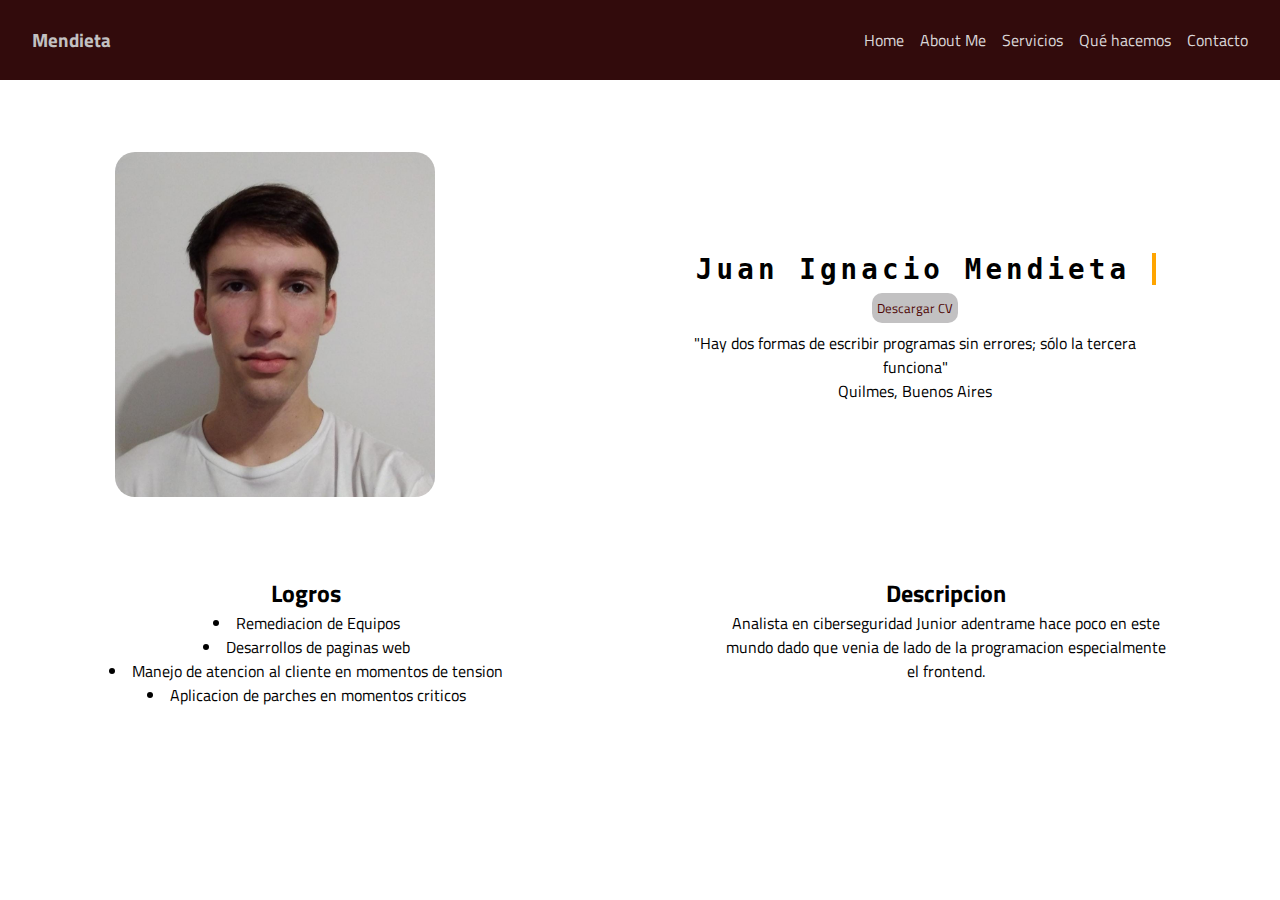
==== index.html @ f4bb4407 "projecto" ====
<!DOCTYPE html>
<html lang="en">
<head>
    <meta charset="UTF-8">
    <link rel="stylesheet" href="style.css">
    <meta name="viewport" content="width=device-width, initial-scale=1.0">
    <link rel="stylesheet" href="https://cdn.jsdelivr.net/npm/bootstrap-icons@1.10.3/font/bootstrap-icons.css">

    <title>Portafolio</title>

      
</head>
<body>
  <header id="header">
    <h3>Mendieta</h3>
    <button id="abrir" class="abrir-menu"><i class="bi bi-list"></i></button>
    <nav class="nav" id="nav">
        <button class="cerrar-menu" id="cerrar"><i class="bi bi-x"></i></button>
        <ul class="nav-list">
            <li><a href="./index.html">Home</a></li>
            <li><a href="./aboutme.html">About Me</a></li>
            <li><a href="#">Servicios</a></li>
            <li><a href="#">Qué hacemos</a></li>
            <li><a href="./contacto.html">Contacto</a></li>
        </ul>
    </nav>
  </header>
    <main>
      <div class="introduction">
        <figure class="ft-perfil">
          <img src="public/Foto.jpg" alt="github" />
        </figure>
  
        <div class="introduction-data">
          <div class="typewriter">
            <h1>Juan Ignacio Mendieta</h1>
          </div>
          
            <a
              href="public/"
              download="Curriculum Juan Ignacio Mendieta"
            >
              <button variant="outlined" class="bt-download">
                Descargar CV
              </button>
            </a>
          
          <div class="frase">
            "Hay dos formas de escribir programas sin errores; sólo la tercera
            funciona"
            <p>Quilmes, Buenos Aires</p>
          </div>
        </div>
      </div>

      <div class="lyd">
        <div>
          <h2>Logros</h2>
          <ul>
            <li>Remediacion de Equipos</li>
            <li>Desarrollos de paginas web</li>
            <li>Manejo de atencion al cliente en momentos de tension</li>
            <li>Aplicacion de parches en momentos criticos</li>
          </ul>
        </div>
        <div class="breve">
          <h2>Descripcion</h2>
          <p class="breveD">
            Analista en ciberseguridad Junior adentrame hace poco en este mundo dado que venia de lado de la programacion especialmente el frontend. 
          </p>
        </div>
      </div>
    </main>
    <footer>
        
    </footer>
    <script src="./main.js"></script>

</body>
</html>
---- style.css ----
@import url("https://fonts.googleapis.com/css2?family=Titillium+Web:wght@300;400;700&display=swap");

* {
  padding: 0;
  margin: 0;
  box-sizing: border-box;
  font-family: "Titillium Web", sans-serif;
}

:root {
  --mainColor: #320b0c;
  --mainColorLight: #c2c1c2;
  --secondaryColor: #4e0504;
  --textColor: #0f0f0f;
  --thirdColor: #2d2e2e;
}

img {
  width: 100%;
}

header {
  display: flex;
  align-items: center;
  justify-content: space-between;
  height: 80px;
  padding: 0 2rem;
  background-color: var(--mainColor);
  color: var(--mainColorLight);
}

/* Menu Hamburguesa */
.nav-list {
    list-style-type: none;
    display: flex;
    gap: 1rem;
}

.nav-list li a {
    text-decoration: none;
    color: #ecececec;
}

.abrir-menu,
.cerrar-menu {
    display: none;
}

@media screen and (max-width: 550px) {
    .abrir-menu,
    .cerrar-menu {
        display: block;
        border: 0;
        font-size: 1.25rem;
        background-color: transparent;
        cursor: pointer;
    }

    .abrir-menu {
        color: #c2c1c2;
    }

    .cerrar-menu {
        color: #c2c1c2;
    }

    .nav {
        opacity: 0;
        visibility: hidden;
        display: flex;
        flex-direction: column;
        align-items: end;
        gap: 1rem;
        position: absolute;
        top: 0;
        right: 0;
        bottom: 0;
        background-color: #4e0504;
        padding: 2rem;
        box-shadow: 0 0 0 100vmax rgba(0, 0, 0, .5);
    }

    .nav.visible {
        opacity: 1;
        visibility: visible;
        color: #4e0504;
        z-index: 1;
    }
    
    .nav-list {
        flex-direction: column;
        align-items: end;
    }

    .nav-list li a {
        color: #ecececec;
    }
}


/* BODY  */

/* HOME  */

.introduction {
  display: flex;
  flex-direction: column;
  justify-content: space-around;
  align-items: center;
  text-align: center;
  height: 55vh;
}

.ft-perfil {
  width: 200px;
}

.ft-perfil img {
  border-radius: 20px;
}

.introduction-data {
  width: 360px;
}

.bt-download {
  color: #4e0504;
  background: var(--mainColorLight);
  border-radius: 10px;
  padding: 5px;
  border: 0px;
}

.lyd {
  display: flex;
  flex-direction: column;
  justify-content: space-around;
  text-align: center;
  height: 35vh;
}

.lyd ul {
  list-style: inside;
}

.breve {
  text-align: center;
  align-items: center;
  display: flex;
  flex-direction: column;
}

.breveD {
  width: 350px;
}

/* DEMO-SPECIFIC STYLES */

.typewriter,
.bt-download {
  margin-bottom: 0.5rem !important;
}

.typewriter h1 {
  color: #000000;
  font-family: monospace;
  overflow: hidden; /* Ensures the content is not revealed until the animation */
  border-right: 0.15em solid orange; /* The typwriter cursor */
  white-space: nowrap; /* Keeps the content on a single line */
  margin: 0 auto; /* Gives that scrolling effect as the typing happens */
  letter-spacing: 0.15em; /* Adjust as needed */
  width: 350px;
  font-size: 20px;
  animation: typing 3.5s steps(30, end), blink-caret 0.5s step-end infinite;
}

/* The typing effect */
@keyframes typing {
  from {
    width: 0;
  }
  to {
    width: 100%;
  }
}

/* The typewriter cursor effect */
@keyframes blink-caret {
  from,
  to {
    border-color: transparent;
  }
  50% {
    border-color: orange;
  }
}

@media (min-width: 760px) {
  .introduction {
    flex-direction: row;
  }

  .ft-perfil {
    width: 250px;
  }

  .typewriter h1 {
    font-size: 21px;
    width: 370px;
  }

  .lyd {
    flex-direction: row;
    justify-content: space-around;
  }

  .breveD {
    width: 450px;
  }

}

@media (min-width: 1024px) {
  .ft-perfil {
    width: 320px;
  }

  .introduction-data {
    width: 500px;
  }

  .typewriter h1 {
    font-size: 27.5px;
    width: 482px;
  }
}


/* SOBRE MI  */

.about {
    text-align: center;
    margin-top: 5vh;
}

.aboutMe {
    display: flex;
    flex-direction: column;
    justify-content: space-evenly;
    text-align: center;
    height: 60.5vh;
    margin-top: 5px;
  }
  
  .rating {
    display: flex;
    flex-direction: column;
    justify-content: space-evenly;
  }
  
  .elemento-rating {
    display: flex;
    flex-direction: row;
    justify-content: space-between;
  }
  
  .aboutMe-text {
    margin: 0 auto;
    width: 300px;
  }
  
  @media (min-width: 760px) {
    .aboutMe {
      flex-direction: row;
      justify-content: space-evenly;
      text-align: center;
      height: 30vh;
      align-items: center;
    }
  
    .aboutMe-text {
      margin: 0;
      width: 430px;
    }
  }
  
  .text-box {
      position: relative;
      display: flex;
      align-items: center;
      justify-content: center;
  }
  
  .aboutMe-h1 {
      font-weight: 900;
      background-color: #000;
      color: #fff;
      display: block;
      padding: .5em;
  }
  
  .aboutMe-h1:nth-child(2) {
      position: absolute;
      background-color: #fff;
      color: #000;
      clip-path: inset(-1% -1% 50% -1%); 
  }
  
  .aboutMe-p {
      font-weight: 900;
      margin-top: 1em;
      text-align: center;
      span {
          display: block;
          transform: rotate(90deg);
          margin-top: .25em;
      }
  }
  
  .container {
      display: flex;
      align-items: center;
      justify-content: center;
      flex-direction: column;
  }
  
  @media (max-width: 760px) {
    .elemento-rating {
      justify-content: flex-start;
      margin: 0 auto;
    }
  }
  
  @media (min-width: 1024px) {
    .aboutMe-text {
      margin: 0;
      width: 560px;
      font-size: 1.1rem;
    }
  }

  .certificado {
    display: flex;
    flex-direction: row;
    align-items: baseline;
    flex-wrap: wrap;
    justify-content: space-evenly;
    padding-top: 1vh;
  }
  
  @media (max-width: 1040px) {
    .certificado {
      flex-direction: column;
      align-items: center;
      flex-wrap: wrap;
      margin: 0 auto;
    }
  }
  
  @media (max-width: 590px) {
    .certificado {
      flex-direction: column;
      align-items: center;
      flex-wrap: wrap;
      margin: 0 auto;
    }
  }
  
  .certificado-individual {
    display: flex;
    flex-direction: row;
    width: 300px;
    height: 150px;
    padding-right: 10px;
    padding-bottom: 3px;
    margin-top: 6px;
    margin-right: 6px;
    border-color: black;
    border-style: solid;
    border-width: 1.5px;
    border-radius: 4px;
    background-color: white;
  }
  
  .nombre-certificado {
    color: firebrick;
    font-size: 24px;
    padding-top: 1vh;
  }
  
  .descripcion-certificado {
    font-size: 18px;
    font-style: italic;
  }
  
  .fecha-certificado {
    font-size: 16px;
  }
  
  .foto-certificado {
    width: 50px;
    height: 60px;
    align-self: flex-start;
    padding-right: 5px;
    padding-top: 14px;
  }
  
  @media (max-width: 1040px) {
    .certificado-individual {
      padding-top: 1vh;
    }
  }


/* CONTACTO */

.contacto-h1 {
  margin-top: 10px;
  text-align: center;
}

.form-control {
  display: flex;
  justify-content: space-around;
  flex-direction: column;
  text-align: center;
  margin-bottom: 20px;
}

.button-contacto {
  border-radius: 10px;
  color: var(--secondaryColor);
  padding: 7px;
  border: 1px solid #320b0c;
}
.contacto-form {
  display: flex;
  align-items: center;
  flex-wrap: wrap;
  flex-direction: column;
  justify-content: space-between;
  height: 100%;
  width: 100%;
  margin-top: 1.5rem;
  margin-bottom: 1.5rem;
}

.form-control input, .form-control textarea {
width: 300px;
font: inherit;
border: 1px solid #ccc;
background: #f8f8f8;
padding: 0.15rem 0.25rem;
border-radius: 4px;
}

@media only screen and (min-width: 1024px) {
  .form-control input {
    width: 400px;
  }
}
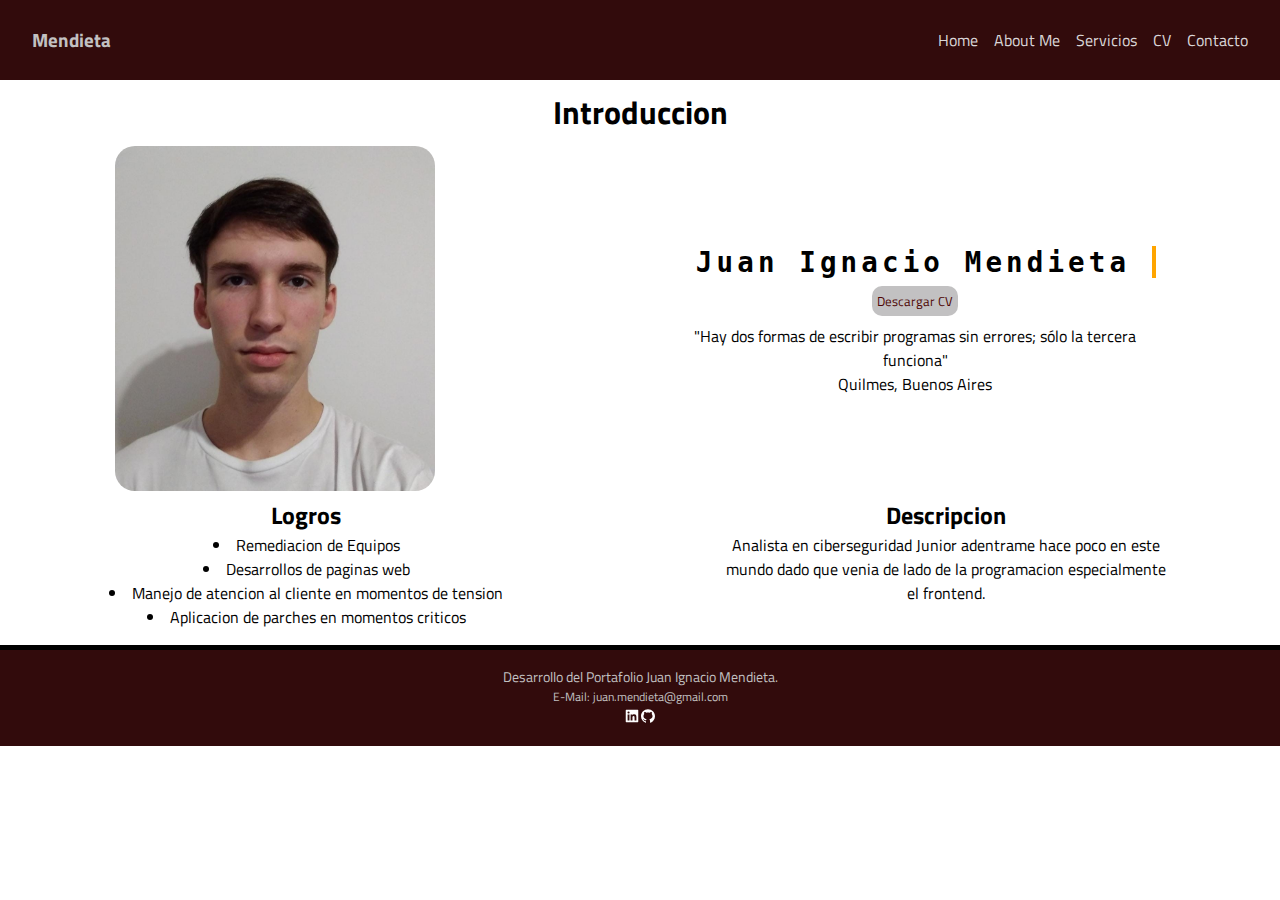
==== commit c64a136f: "subiendo todo" ====
--- a/index.html
+++ b/index.html
@@ -1,80 +1,97 @@
 <!DOCTYPE html>
 <html lang="en">
+
 <head>
-    <meta charset="UTF-8">
-    <link rel="stylesheet" href="style.css">
-    <meta name="viewport" content="width=device-width, initial-scale=1.0">
-    <link rel="stylesheet" href="https://cdn.jsdelivr.net/npm/bootstrap-icons@1.10.3/font/bootstrap-icons.css">
+  <meta charset="UTF-8">
+  <link rel="stylesheet" href="style.css">
+  <meta name="viewport" content="width=device-width, initial-scale=1.0">
+  <link rel="stylesheet" href="https://cdn.jsdelivr.net/npm/bootstrap-icons@1.10.3/font/bootstrap-icons.css">
 
-    <title>Portafolio</title>
+  <title>Portafolio</title>
 
-      
+
 </head>
+
 <body>
   <header id="header">
     <h3>Mendieta</h3>
     <button id="abrir" class="abrir-menu"><i class="bi bi-list"></i></button>
     <nav class="nav" id="nav">
-        <button class="cerrar-menu" id="cerrar"><i class="bi bi-x"></i></button>
-        <ul class="nav-list">
-            <li><a href="./index.html">Home</a></li>
-            <li><a href="./aboutme.html">About Me</a></li>
-            <li><a href="#">Servicios</a></li>
-            <li><a href="#">Qué hacemos</a></li>
-            <li><a href="./contacto.html">Contacto</a></li>
-        </ul>
+      <button class="cerrar-menu" id="cerrar"><i class="bi bi-x"></i></button>
+      <ul class="nav-list">
+        <li><a href="./index.html">Home</a></li>
+        <li><a href="./aboutme.html">About Me</a></li>
+        <li><a href="./servicios.html">Servicios</a></li>
+        <li><a href="./cv.html">CV</a></li>
+        <li><a href="./contacto.html">Contacto</a></li>
+      </ul>
     </nav>
   </header>
-    <main>
-      <div class="introduction">
-        <figure class="ft-perfil">
-          <img src="public/Foto.jpg" alt="github" />
-        </figure>
-  
-        <div class="introduction-data">
-          <div class="typewriter">
-            <h1>Juan Ignacio Mendieta</h1>
-          </div>
-          
-            <a
-              href="public/"
-              download="Curriculum Juan Ignacio Mendieta"
-            >
-              <button variant="outlined" class="bt-download">
-                Descargar CV
-              </button>
-            </a>
-          
-          <div class="frase">
-            "Hay dos formas de escribir programas sin errores; sólo la tercera
-            funciona"
-            <p>Quilmes, Buenos Aires</p>
-          </div>
+  <main>
+    <h1 class="Introduccion-h1">Introduccion</h1>
+    <div class="introduction">
+      <figure class="ft-perfil">
+        <img src="public/Foto.jpg" alt="github" />
+      </figure>
+
+      <div class="introduction-data">
+        <div class="typewriter">
+          <h1>Juan Ignacio Mendieta</h1>
+        </div>
+
+        <a href="public/" download="Curriculum Juan Ignacio Mendieta">
+          <button variant="outlined" class="bt-download">
+            Descargar CV
+          </button>
+        </a>
+
+        <div class="frase">
+          "Hay dos formas de escribir programas sin errores; sólo la tercera
+          funciona"
+          <p>Quilmes, Buenos Aires</p>
         </div>
       </div>
+    </div>
 
-      <div class="lyd">
-        <div>
-          <h2>Logros</h2>
-          <ul>
-            <li>Remediacion de Equipos</li>
-            <li>Desarrollos de paginas web</li>
-            <li>Manejo de atencion al cliente en momentos de tension</li>
-            <li>Aplicacion de parches en momentos criticos</li>
-          </ul>
-        </div>
-        <div class="breve">
-          <h2>Descripcion</h2>
-          <p class="breveD">
-            Analista en ciberseguridad Junior adentrame hace poco en este mundo dado que venia de lado de la programacion especialmente el frontend. 
-          </p>
-        </div>
+    <div class="lyd">
+      <div>
+        <h2>Logros</h2>
+        <ul>
+          <li>Remediacion de Equipos</li>
+          <li>Desarrollos de paginas web</li>
+          <li>Manejo de atencion al cliente en momentos de tension</li>
+          <li>Aplicacion de parches en momentos criticos</li>
+        </ul>
       </div>
-    </main>
-    <footer>
-        
-    </footer>
-    <script src="./main.js"></script>
+      <div class="breve">
+        <h2>Descripcion</h2>
+        <p class="breveD">
+          Analista en ciberseguridad Junior adentrame hace poco en este mundo dado que venia de lado de la programacion
+          especialmente el frontend.
+        </p>
+      </div>
+    </div>
+  </main>
+  <footer>
+    <div>
+      <div class="ft1-p1">Desarrollo del Portafolio Juan Ignacio Mendieta.</div>
+      <p class="ft1-p2">E-Mail: juan.mendieta@gmail.com</p>
+      <div><a class="icon" href="https://www.linkedin.com/in/juan-ignacio-mendieta/"><svg stroke="currentColor"
+            fill="currentColor" stroke-width="0" viewBox="0 0 1024 1024" height="1em" width="1em"
+            xmlns="http://www.w3.org/2000/svg">
+            <path
+              d="M880 112H144c-17.7 0-32 14.3-32 32v736c0 17.7 14.3 32 32 32h736c17.7 0 32-14.3 32-32V144c0-17.7-14.3-32-32-32zM349.3 793.7H230.6V411.9h118.7v381.8zm-59.3-434a68.8 68.8 0 1 1 68.8-68.8c-.1 38-30.9 68.8-68.8 68.8zm503.7 434H675.1V608c0-44.3-.8-101.2-61.7-101.2-61.7 0-71.2 48.2-71.2 98v188.9H423.7V411.9h113.8v52.2h1.6c15.8-30 54.5-61.7 112.3-61.7 120.2 0 142.3 79.1 142.3 181.9v209.4z">
+            </path>
+          </svg></a><a class="icon" href="https://github.com/JuanxIG"><svg stroke="currentColor" fill="currentColor"
+            stroke-width="0" viewBox="0 0 1024 1024" height="1em" width="1em" xmlns="http://www.w3.org/2000/svg">
+            <path
+              d="M511.6 76.3C264.3 76.2 64 276.4 64 523.5 64 718.9 189.3 885 363.8 946c23.5 5.9 19.9-10.8 19.9-22.2v-77.5c-135.7 15.9-141.2-73.9-150.3-88.9C215 726 171.5 718 184.5 703c30.9-15.9 62.4 4 98.9 57.9 26.4 39.1 77.9 32.5 104 26 5.7-23.5 17.9-44.5 34.7-60.8-140.6-25.2-199.2-111-199.2-213 0-49.5 16.3-95 48.3-131.7-20.4-60.5 1.9-112.3 4.9-120 58.1-5.2 118.5 41.6 123.2 45.3 33-8.9 70.7-13.6 112.9-13.6 42.4 0 80.2 4.9 113.5 13.9 11.3-8.6 67.3-48.8 121.3-43.9 2.9 7.7 24.7 58.3 5.5 118 32.4 36.8 48.9 82.7 48.9 132.3 0 102.2-59 188.1-200 212.9a127.5 127.5 0 0 1 38.1 91v112.5c.8 9 0 17.9 15 17.9 177.1-59.7 304.6-227 304.6-424.1 0-247.2-200.4-447.3-447.5-447.3z">
+            </path>
+          </svg></a></div>
+    </div>
+  </footer>
+  <script src="./main.js"></script>
 
 </body>
+
 </html>--- a/style.css
+++ b/style.css
@@ -97,10 +97,56 @@
     }
 }
 
+/* FOOTER */
+
+
+footer {
+  text-align: center;
+  border-top: 5px solid black;
+  padding: 1rem;
+  margin-top: 1rem;
+  color: #320b0c;
+  align-items: center;
+  background-color: #320b0c;
+}
+
+footer p {
+  color: #c2c1c2;
+  margin: 0;
+}
+
+.ft1-p1 {
+  color: #c2c1c2;
+  font-size: 14px;
+}
+
+.ft1-p2 {
+  color: #c2c1c2;
+  font-size: 12px;
+}
+
+.ft1-p3 {
+  font-size: 10px;
+}
+
+.ft-img figure {
+  width: 95px;
+  margin: 0 auto;
+}
+
+.icon {
+  color: rgb(253, 253, 253);
+}
+
 
 /* BODY  */
 
 /* HOME  */
+
+.Introduccion-h1 {
+  text-align: center;
+  margin-top: 7.5px;
+}
 
 .introduction {
   display: flex;
@@ -108,7 +154,7 @@
   justify-content: space-around;
   align-items: center;
   text-align: center;
-  height: 55vh;
+  margin-top: 10px;
 }
 
 .ft-perfil {
@@ -136,7 +182,6 @@
   flex-direction: column;
   justify-content: space-around;
   text-align: center;
-  height: 35vh;
 }
 
 .lyd ul {
@@ -238,6 +283,7 @@
 
 /* SOBRE MI  */
 
+
 .about {
     text-align: center;
     margin-top: 5vh;
@@ -248,7 +294,7 @@
     flex-direction: column;
     justify-content: space-evenly;
     text-align: center;
-    height: 60.5vh;
+    
     margin-top: 5px;
   }
   
@@ -274,7 +320,7 @@
       flex-direction: row;
       justify-content: space-evenly;
       text-align: center;
-      height: 30vh;
+      height: 60.5vh;
       align-items: center;
     }
   
@@ -411,6 +457,107 @@
     }
   }
 
+/* CV */
+
+@media (max-width: 700px) {
+  .grupo-educacion {
+      margin-left: 3rem;
+  }
+}
+
+.grupo-educacion {
+
+  margin-top: 1.5rem;
+  margin: 0 auto;
+
+  text-align: center;
+}
+
+
+
+.foto-educacion {
+  width: 100px;
+  height: 70px;
+  align-self: flex-start;
+  padding-right: 5px;
+}
+
+.titulo-educacion {
+  font-size: 24px;
+  font-weight: bold;
+}
+
+.fecha-educacion {
+  font-size: 18px;
+  font-style: italic;
+}
+
+@media (max-width: 700px) {
+  .grupo-experiencia {
+      margin-left: 3rem;
+  }
+
+}
+
+@media (min-width: 700px) {
+
+  .grupo-educacion {
+    display: flex;
+  }
+  
+
+  .elemento-educacion {
+    display: flex;
+    flex-direction: row;
+    justify-content: flex-start;
+    margin: 0 auto;
+  }
+}
+
+.listado-completo {
+  display: flex;
+  flex-direction: row;
+  justify-content: center;
+}
+
+
+
+.grupo-experiencia {
+  margin-top: 1.5rem;
+
+}
+
+.elemento-experiencia {
+  display: flex;
+  flex-direction: row;
+}
+
+.logo-empresa {
+  width: 40px;
+  height: 65px;
+  align-self: flex-start;
+  padding-right: 7px;
+  padding-top: 14px;
+}
+
+.titulo-experiencia {
+  color: darkred;
+  font-size: 28px;
+  font-weight: bold;
+}
+
+.empresa-experiencia {
+  font-size: 22px;
+}
+
+.duracion-experiencia {
+  font-size: 20px;
+  font-style: italic;
+}
+
+.ubicacion-experiencia {
+  font-size: 16px;
+}
 
 /* CONTACTO */
 
@@ -460,3 +607,47 @@
   }
 }
 
+/* SERVICIOS */
+
+.listadoServicios {
+  display: flex;
+  flex-direction: column;
+  text-align: center;
+}
+
+.listadoServicios div {
+ margin: 0 auto;
+ margin-top: 1.5rem;
+}
+
+.listadoServicios p {
+  width: 340px;
+ }
+ 
+
+
+.listadoServicios img{
+  width: 50px;
+  height: 50px;
+}
+
+@media only screen and (min-width: 700px) {
+  .listadoServicios p {
+    width: 600px;
+   }
+     
+}
+
+@media only screen and (min-width: 1024px) {
+  .listadoServicios p {
+    width: 100%;
+   }
+     
+}
+
+
+.general-h1 {
+  text-align: center;
+  margin-top: 10px;
+  margin-bottom: 10px;
+}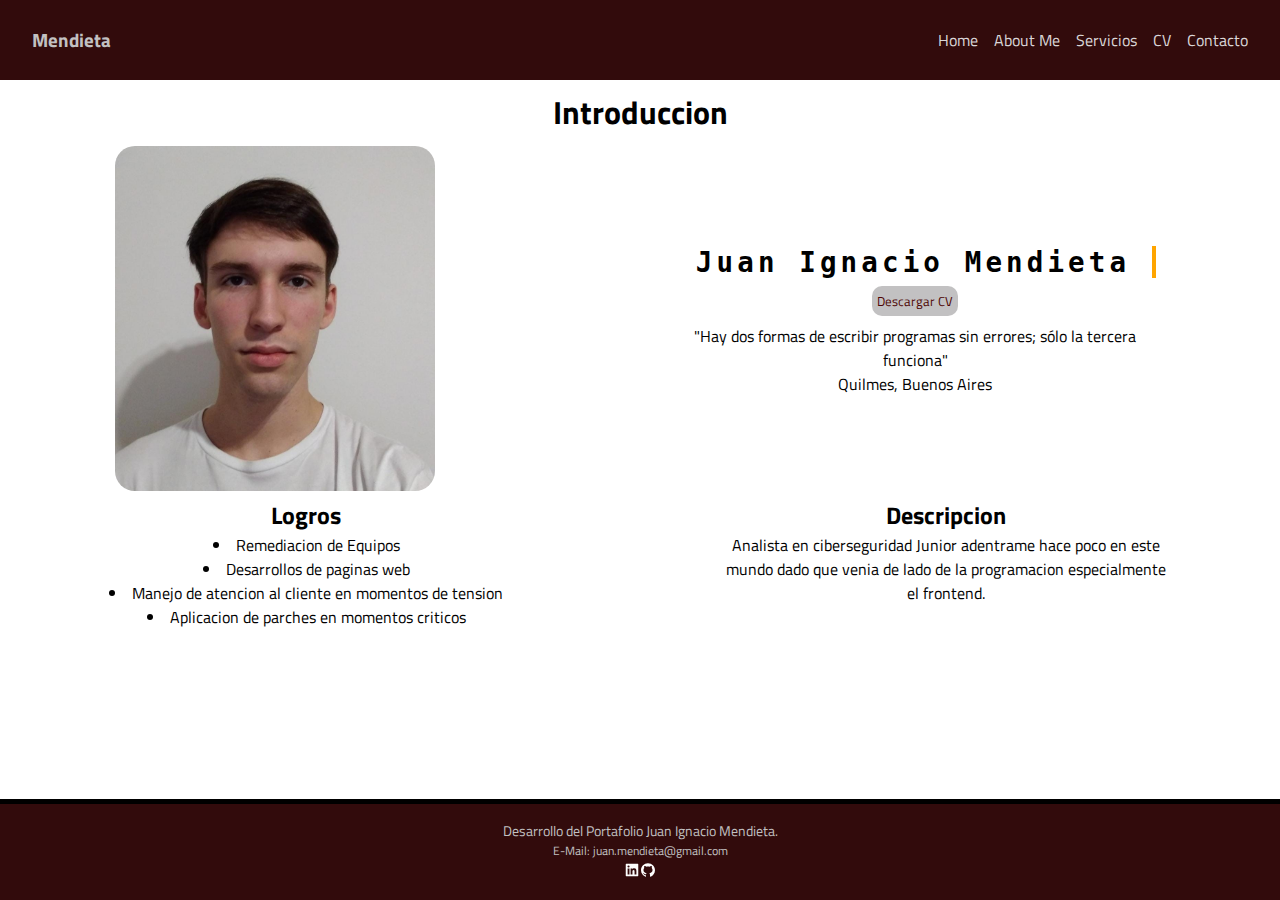
==== commit cae27360: "ultimo" ====
--- a/index.html
+++ b/index.html
@@ -39,7 +39,7 @@
           <h1>Juan Ignacio Mendieta</h1>
         </div>
 
-        <a href="public/" download="Curriculum Juan Ignacio Mendieta">
+        <a href="public/Juan Ignacio Mendieta.pdf" download="Curriculum Juan Ignacio Mendieta">
           <button variant="outlined" class="bt-download">
             Descargar CV
           </button>
--- a/style.css
+++ b/style.css
@@ -5,6 +5,16 @@
   margin: 0;
   box-sizing: border-box;
   font-family: "Titillium Web", sans-serif;
+}
+
+body {
+  display: flex;
+  flex-direction: column;
+  min-height: 100vh;
+}
+
+main {
+  flex: 1;
 }
 
 :root {
@@ -320,7 +330,7 @@
       flex-direction: row;
       justify-content: space-evenly;
       text-align: center;
-      height: 60.5vh;
+      height: 35.5vh;
       align-items: center;
     }
   
@@ -650,4 +660,5 @@
   text-align: center;
   margin-top: 10px;
   margin-bottom: 10px;
-}+}
+
